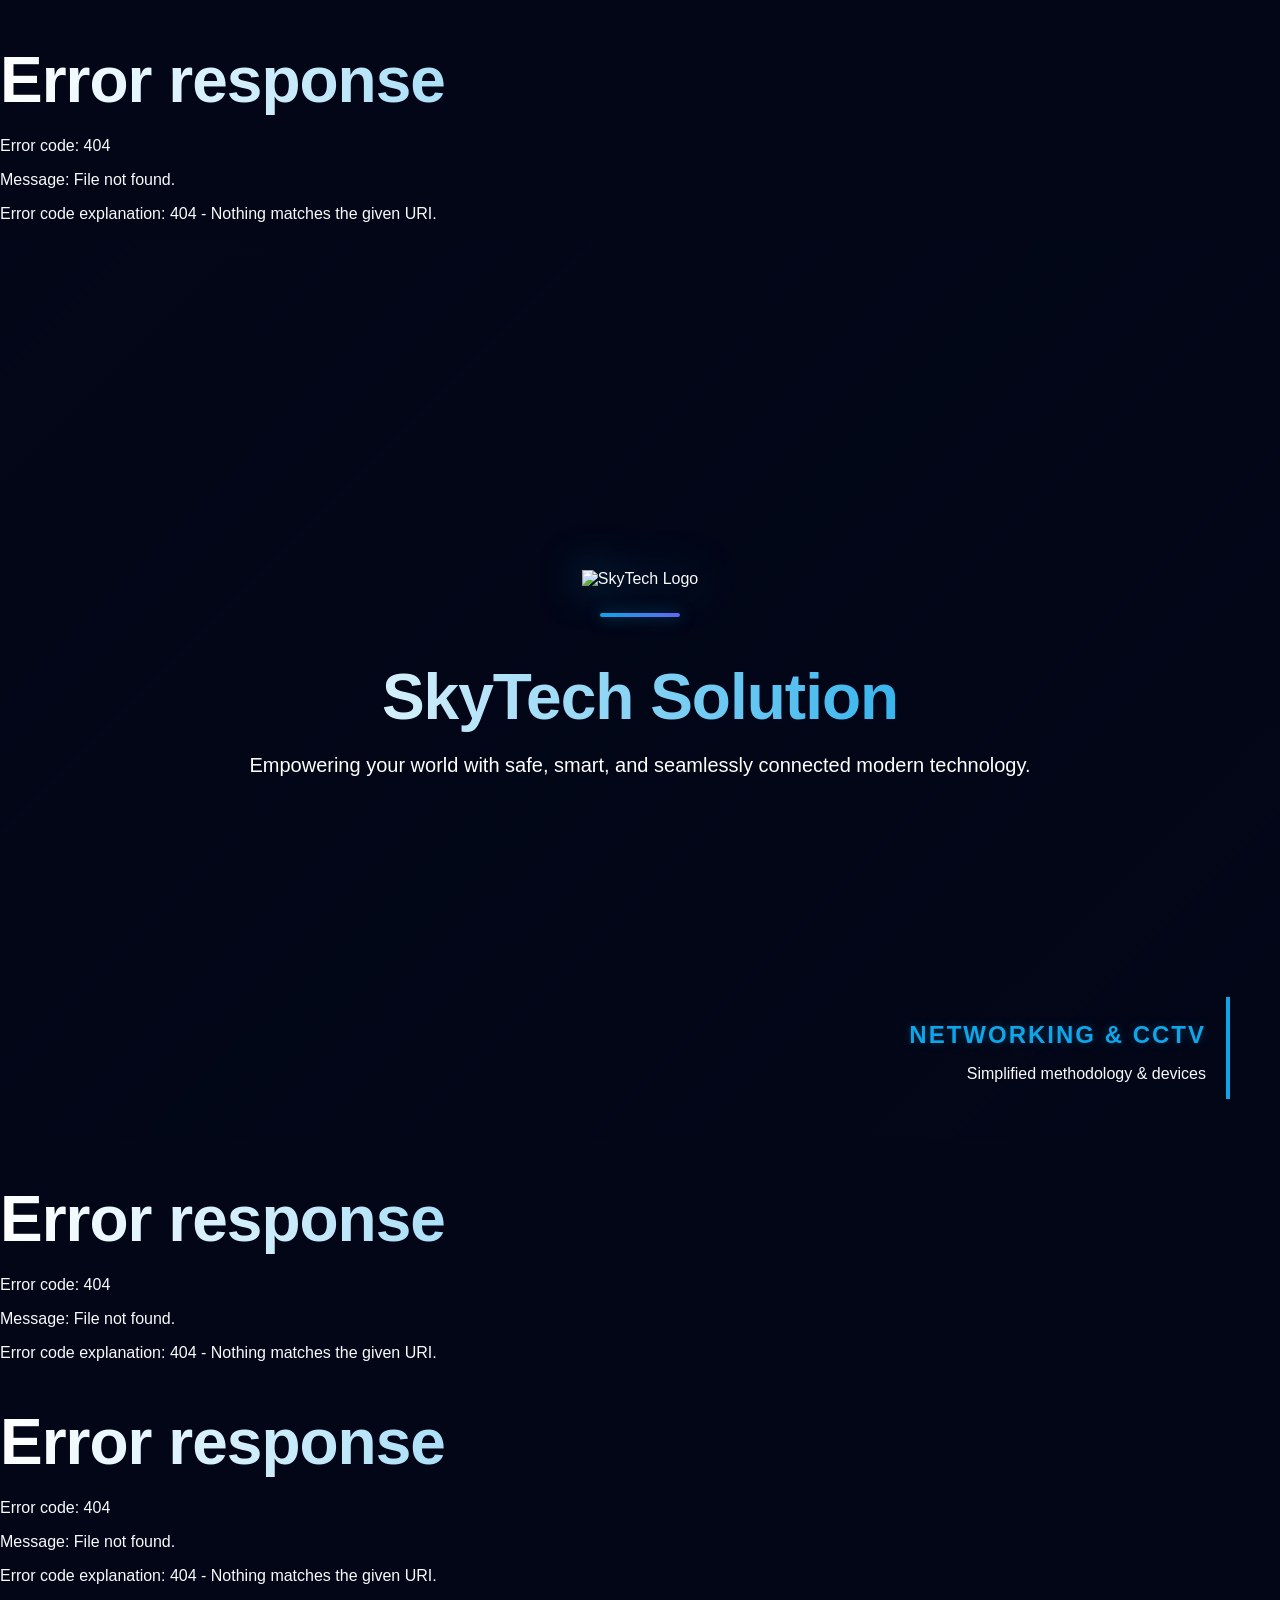
==== index.html @ 26297476 "Add files via upload" ====
<!DOCTYPE html>
<html lang="en">

<head>
    <meta charset="UTF-8">
    <title>SkyTech Solution | Future of Tech</title>
    <meta name="viewport" content="width=device-width, initial-scale=1">

    <link href="components/bootstrap.min.css" rel="stylesheet">

    <style>
        body {
            margin: 0;
            font-family: 'Poppins', 'Segoe UI', Tahoma, Geneva, Verdana, sans-serif;
            background-color: #020617;
            color: #f8fafc;
            overflow-x: hidden;
        }
        
        #heroSection {
            position: relative;
            height: 100vh;
            width: 100%;
            overflow: hidden;
            display: flex;
            align-items: center;
            justify-content: center;
        }
        
        .bg-slider {
            position: absolute;
            top: 0;
            left: 0;
            width: 100%;
            height: 100%;
            z-index: 0;
        }
        
        .carousel,
        .carousel-inner,
        .carousel-item {
            height: 100%;
        }
        
        .carousel-item {
            background-size: cover;
            background-position: center;
            background-repeat: no-repeat;
            transition: transform 3s ease-in-out;
        }
        
        .carousel-item.active {
            animation: zoomEffect 10s infinite alternate;
        }
        
        @keyframes zoomEffect {
            from {
                transform: scale(1);
            }
            to {
                transform: scale(1.1);
            }
        }
        
        .bg-slider::after {
            content: "";
            position: absolute;
            inset: 0;
            background: linear-gradient(135deg, rgba(2, 6, 23, 0.8) 0%, rgba(2, 6, 23, 0.4) 50%, rgba(2, 6, 23, 0.9) 100%);
            z-index: 1;
        }
        
        .hero-box {
            position: relative;
            z-index: 2;
            max-width: 900px;
            padding: 40px;
            text-align: center;
            animation: fadeInUp 1.5s ease-out;
        }
        
        .hero-box img {
            max-width: 500px;
            margin-bottom: 25px;
            filter: drop-shadow(0 0 20px rgba(14, 165, 233, 0.6));
        }
        
        h1 {
            font-weight: 800;
            font-size: 4rem;
            letter-spacing: -1px;
            margin-bottom: 20px;
            background: linear-gradient(to right, #ffffff, #0ea5e9);
            -webkit-background-clip: text;
            -webkit-text-fill-color: transparent;
        }
        
        .lead {
            font-size: 1.25rem;
            color: #ffffff;
            margin-bottom: 30px;
            font-style: bold;
        }
        
        .accent-bar {
            width: 80px;
            height: 4px;
            background: linear-gradient(to right, #0ea5e9, #6366f1);
            margin: 0 auto 20px;
            border-radius: 10px;
            box-shadow: 0 0 15px rgba(14, 165, 233, 0.5);
        }
        
        .caption {
            position: absolute;
            bottom: 40px;
            right: 50px;
            text-align: right;
            z-index: 3;
            border-right: 4px solid #0ea5e9;
            padding-right: 20px;
        }
        
        .caption h3 {
            font-size: 1.5rem;
            color: #0ea5e9;
            margin-bottom: 0;
            text-transform: uppercase;
            letter-spacing: 2px;
            text-shadow: 0 0 10px rgba(14, 165, 233, 0.3);
        }
        
        @keyframes fadeInUp {
            from {
                opacity: 0;
                transform: translateY(30px);
            }
            to {
                opacity: 1;
                transform: translateY(0);
            }
        }
        
        @media (max-width: 768px) {
            h1 {
                font-size: 2.5rem;
            }
            .hero-box {
                padding: 20px;
            }
            .caption {
                position: relative;
                bottom: unset;
                right: unset;
                text-align: center;
                border-right: none;
                border-top: 2px solid #3b82f6;
                margin-top: 30px;
                padding-top: 15px;
            }
        }
    </style>
</head>

<body>
    <div id="navbar"></div>

    <div id="heroSection">
        <div class="bg-slider">
            <div id="bgCarousel" class="carousel slide carousel-fade" data-bs-ride="carousel" data-bs-interval="5000">
                <div class="carousel-inner">
                    <div class="carousel-item active" style="background-image: url('Assests/home.jpeg');"></div>
                    <div class="carousel-item" style="background-image: url('Assests/index.png');"></div>
                    <div class="carousel-item" style="background-image: url('Assests/net.jpg');"></div>
                </div>
            </div>
        </div>

        <div class="hero-box">
            <img src="Assests/skytech-logo.png" alt="SkyTech Logo">
            <div class="accent-bar"></div>
            <h1>SkyTech Solution</h1>
            <p class="lead">Empowering your world with safe, smart, and seamlessly connected modern technology.</p>
        </div>

        <div class="caption">
            <h3>Networking & CCTV</h3>
            <p class="small text-light text-uppercase opacity-75">Simplified methodology & devices</p>
        </div>
    </div>

    <div id="product"></div>
    <div id="footer"></div>

    <script src="include.js"></script>
    <script src="components/bootstrap.bundle.min.js"></script>

    <script>
        window.addEventListener('scroll', function() {
            let value = window.scrollY;
            let heroContent = document.querySelector('.hero-box');
            let heroBg = document.querySelector('.bg-slider');

            heroContent.style.opacity = 1 - value / 500;
            heroContent.style.transform = `translateY(${value * 0.4}px)`;

            heroBg.style.filter = `brightness(${1 - value / 1000})`;
        });
    </script>
</body>

</html>
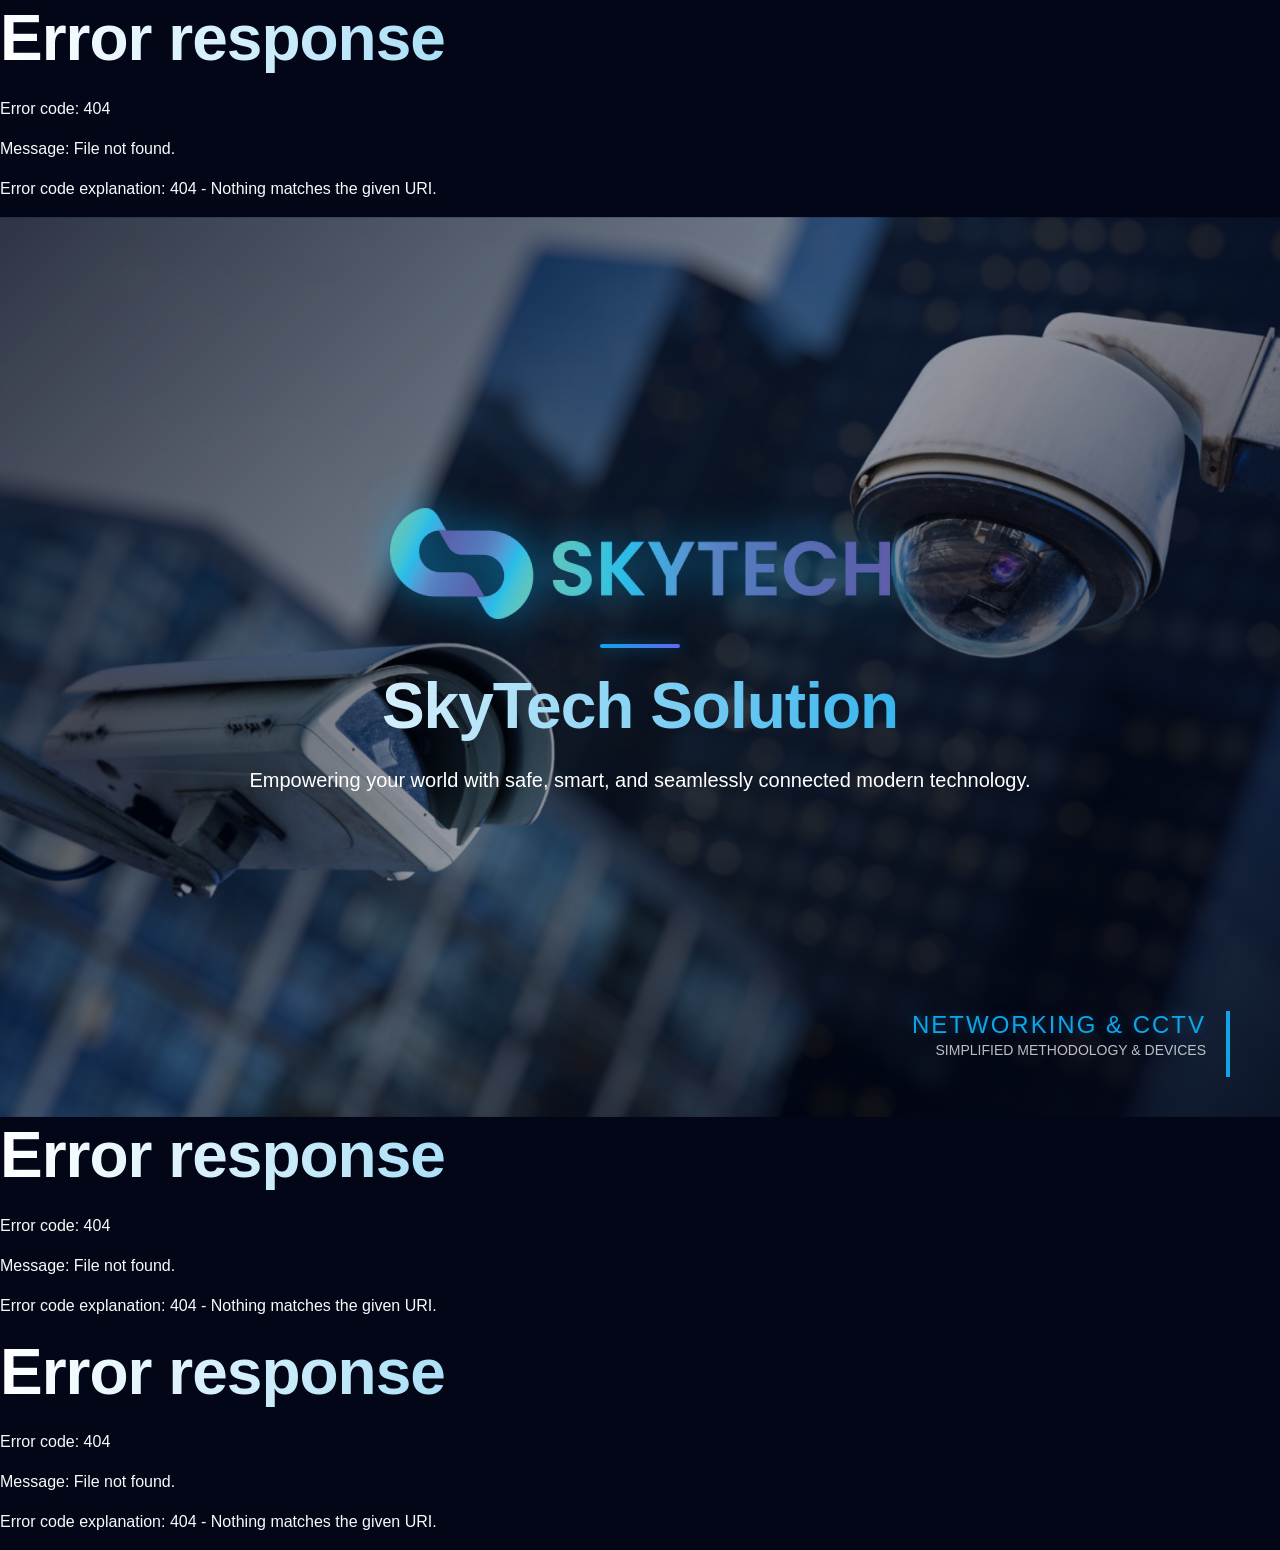
==== commit 6bee7add: "first commit" ====
--- a/index.html
+++ b/index.html
@@ -1,212 +1,213 @@
-<!DOCTYPE html>
-<html lang="en">
-
-<head>
-    <meta charset="UTF-8">
-    <title>SkyTech Solution | Future of Tech</title>
-    <meta name="viewport" content="width=device-width, initial-scale=1">
-
-    <link href="components/bootstrap.min.css" rel="stylesheet">
-
-    <style>
-        body {
-            margin: 0;
-            font-family: 'Poppins', 'Segoe UI', Tahoma, Geneva, Verdana, sans-serif;
-            background-color: #020617;
-            color: #f8fafc;
-            overflow-x: hidden;
-        }
-        
-        #heroSection {
-            position: relative;
-            height: 100vh;
-            width: 100%;
-            overflow: hidden;
-            display: flex;
-            align-items: center;
-            justify-content: center;
-        }
-        
-        .bg-slider {
-            position: absolute;
-            top: 0;
-            left: 0;
-            width: 100%;
-            height: 100%;
-            z-index: 0;
-        }
-        
-        .carousel,
-        .carousel-inner,
-        .carousel-item {
-            height: 100%;
-        }
-        
-        .carousel-item {
-            background-size: cover;
-            background-position: center;
-            background-repeat: no-repeat;
-            transition: transform 3s ease-in-out;
-        }
-        
-        .carousel-item.active {
-            animation: zoomEffect 10s infinite alternate;
-        }
-        
-        @keyframes zoomEffect {
-            from {
-                transform: scale(1);
-            }
-            to {
-                transform: scale(1.1);
-            }
-        }
-        
-        .bg-slider::after {
-            content: "";
-            position: absolute;
-            inset: 0;
-            background: linear-gradient(135deg, rgba(2, 6, 23, 0.8) 0%, rgba(2, 6, 23, 0.4) 50%, rgba(2, 6, 23, 0.9) 100%);
-            z-index: 1;
-        }
-        
-        .hero-box {
-            position: relative;
-            z-index: 2;
-            max-width: 900px;
-            padding: 40px;
-            text-align: center;
-            animation: fadeInUp 1.5s ease-out;
-        }
-        
-        .hero-box img {
-            max-width: 500px;
-            margin-bottom: 25px;
-            filter: drop-shadow(0 0 20px rgba(14, 165, 233, 0.6));
-        }
-        
-        h1 {
-            font-weight: 800;
-            font-size: 4rem;
-            letter-spacing: -1px;
-            margin-bottom: 20px;
-            background: linear-gradient(to right, #ffffff, #0ea5e9);
-            -webkit-background-clip: text;
-            -webkit-text-fill-color: transparent;
-        }
-        
-        .lead {
-            font-size: 1.25rem;
-            color: #ffffff;
-            margin-bottom: 30px;
-            font-style: bold;
-        }
-        
-        .accent-bar {
-            width: 80px;
-            height: 4px;
-            background: linear-gradient(to right, #0ea5e9, #6366f1);
-            margin: 0 auto 20px;
-            border-radius: 10px;
-            box-shadow: 0 0 15px rgba(14, 165, 233, 0.5);
-        }
-        
-        .caption {
-            position: absolute;
-            bottom: 40px;
-            right: 50px;
-            text-align: right;
-            z-index: 3;
-            border-right: 4px solid #0ea5e9;
-            padding-right: 20px;
-        }
-        
-        .caption h3 {
-            font-size: 1.5rem;
-            color: #0ea5e9;
-            margin-bottom: 0;
-            text-transform: uppercase;
-            letter-spacing: 2px;
-            text-shadow: 0 0 10px rgba(14, 165, 233, 0.3);
-        }
-        
-        @keyframes fadeInUp {
-            from {
-                opacity: 0;
-                transform: translateY(30px);
-            }
-            to {
-                opacity: 1;
-                transform: translateY(0);
-            }
-        }
-        
-        @media (max-width: 768px) {
-            h1 {
-                font-size: 2.5rem;
-            }
-            .hero-box {
-                padding: 20px;
-            }
-            .caption {
-                position: relative;
-                bottom: unset;
-                right: unset;
-                text-align: center;
-                border-right: none;
-                border-top: 2px solid #3b82f6;
-                margin-top: 30px;
-                padding-top: 15px;
-            }
-        }
-    </style>
-</head>
-
-<body>
-    <div id="navbar"></div>
-
-    <div id="heroSection">
-        <div class="bg-slider">
-            <div id="bgCarousel" class="carousel slide carousel-fade" data-bs-ride="carousel" data-bs-interval="5000">
-                <div class="carousel-inner">
-                    <div class="carousel-item active" style="background-image: url('Assests/home.jpeg');"></div>
-                    <div class="carousel-item" style="background-image: url('Assests/index.png');"></div>
-                    <div class="carousel-item" style="background-image: url('Assests/net.jpg');"></div>
-                </div>
-            </div>
-        </div>
-
-        <div class="hero-box">
-            <img src="Assests/skytech-logo.png" alt="SkyTech Logo">
-            <div class="accent-bar"></div>
-            <h1>SkyTech Solution</h1>
-            <p class="lead">Empowering your world with safe, smart, and seamlessly connected modern technology.</p>
-        </div>
-
-        <div class="caption">
-            <h3>Networking & CCTV</h3>
-            <p class="small text-light text-uppercase opacity-75">Simplified methodology & devices</p>
-        </div>
-    </div>
-
-    <div id="product"></div>
-    <div id="footer"></div>
-
-    <script src="include.js"></script>
-    <script src="components/bootstrap.bundle.min.js"></script>
-
-    <script>
-        window.addEventListener('scroll', function() {
-            let value = window.scrollY;
-            let heroContent = document.querySelector('.hero-box');
-            let heroBg = document.querySelector('.bg-slider');
-
-            heroContent.style.opacity = 1 - value / 500;
-            heroContent.style.transform = `translateY(${value * 0.4}px)`;
-
-            heroBg.style.filter = `brightness(${1 - value / 1000})`;
-        });
-    </script>
-</body>
-
+<!DOCTYPE html>
+<html lang="en">
+
+<head>
+    <meta charset="UTF-8">
+    <title>SkyTech Solution | Future of Tech</title>
+    <meta name="viewport" content="width=device-width, initial-scale=1">
+
+    <link href="components/bootstrap.min.css" rel="stylesheet">
+
+    <style>
+        body {
+            margin: 0;
+            font-family: 'Poppins', 'Segoe UI', Tahoma, Geneva, Verdana, sans-serif;
+            background-color: #020617;
+            color: #f8fafc;
+            overflow-x: hidden;
+        }
+        
+        #heroSection {
+            position: relative;
+            height: 100vh;
+            width: 100%;
+            overflow: hidden;
+            display: flex;
+            align-items: center;
+            justify-content: center;
+        }
+        
+        .bg-slider {
+            position: absolute;
+            top: 0;
+            left: 0;
+            width: 100%;
+            height: 100%;
+            z-index: 0;
+        }
+        
+        .carousel,
+        .carousel-inner,
+        .carousel-item {
+            height: 100%;
+        }
+        
+        .carousel-item {
+            background-size: cover;
+            background-position: center;
+            background-repeat: no-repeat;
+            transition: transform 3s ease-in-out;
+        }
+        
+        .carousel-item.active {
+            animation: zoomEffect 10s infinite alternate;
+        }
+        
+        @keyframes zoomEffect {
+            from {
+                transform: scale(1);
+            }
+            to {
+                transform: scale(1.1);
+            }
+        }
+        
+        .bg-slider::after {
+            content: "";
+            position: absolute;
+            inset: 0;
+            background: linear-gradient(135deg, rgba(2, 6, 23, 0.8) 0%, rgba(2, 6, 23, 0.4) 50%, rgba(2, 6, 23, 0.9) 100%);
+            z-index: 1;
+        }
+        
+        .hero-box {
+            position: relative;
+            z-index: 2;
+            max-width: 900px;
+            padding: 40px;
+            text-align: center;
+            animation: fadeInUp 1.5s ease-out;
+        }
+        
+        .hero-box img {
+            max-width: 500px;
+            margin-bottom: 25px;
+            filter: drop-shadow(0 0 20px rgba(14, 165, 233, 0.6));
+        }
+        
+        h1 {
+            font-weight: 800;
+            font-size: 4rem;
+            letter-spacing: -1px;
+            margin-bottom: 20px;
+            background: linear-gradient(to right, #ffffff, #0ea5e9);
+            background-clip: text;
+            -webkit-background-clip: text;
+            -webkit-text-fill-color: transparent;
+        }
+        
+        .lead {
+            font-size: 1.25rem;
+            color: #ffffff;
+            margin-bottom: 30px;
+            font-style: bold;
+        }
+        
+        .accent-bar {
+            width: 80px;
+            height: 4px;
+            background: linear-gradient(to right, #0ea5e9, #6366f1);
+            margin: 0 auto 20px;
+            border-radius: 10px;
+            box-shadow: 0 0 15px rgba(14, 165, 233, 0.5);
+        }
+        
+        .caption {
+            position: absolute;
+            bottom: 40px;
+            right: 50px;
+            text-align: right;
+            z-index: 3;
+            border-right: 4px solid #0ea5e9;
+            padding-right: 20px;
+        }
+        
+        .caption h3 {
+            font-size: 1.5rem;
+            color: #0ea5e9;
+            margin-bottom: 0;
+            text-transform: uppercase;
+            letter-spacing: 2px;
+            text-shadow: 0 0 10px rgba(14, 165, 233, 0.3);
+        }
+        
+        @keyframes fadeInUp {
+            from {
+                opacity: 0;
+                transform: translateY(30px);
+            }
+            to {
+                opacity: 1;
+                transform: translateY(0);
+            }
+        }
+        
+        @media (max-width: 768px) {
+            h1 {
+                font-size: 2.5rem;
+            }
+            .hero-box {
+                padding: 20px;
+            }
+            .caption {
+                position: relative;
+                bottom: unset;
+                right: unset;
+                text-align: center;
+                border-right: none;
+                border-top: 2px solid #3b82f6;
+                margin-top: 30px;
+                padding-top: 15px;
+            }
+        }
+    </style>
+</head>
+
+<body>
+    <div id="navbar"></div>
+
+    <div id="heroSection">
+        <div class="bg-slider">
+            <div id="bgCarousel" class="carousel slide carousel-fade" data-bs-ride="carousel" data-bs-interval="5000">
+                <div class="carousel-inner">
+                    <div class="carousel-item active" style="background-image: url('Assests/home.jpeg');"></div>
+                    <div class="carousel-item" style="background-image: url('Assests/index.png');"></div>
+                    <div class="carousel-item" style="background-image: url('Assests/net.jpg');"></div>
+                </div>
+            </div>
+        </div>
+
+        <div class="hero-box">
+            <img src="Assests/skytech-logo.png" alt="SkyTech Logo">
+            <div class="accent-bar"></div>
+            <h1>SkyTech Solution</h1>
+            <p class="lead">Empowering your world with safe, smart, and seamlessly connected modern technology.</p>
+        </div>
+
+        <div class="caption">
+            <h3>Networking & CCTV</h3>
+            <p class="small text-light text-uppercase opacity-75">Simplified methodology & devices</p>
+        </div>
+    </div>
+
+    <div id="product"></div>
+    <div id="footer"></div>
+
+    <script src="include.js"></script>
+    <script src="components/bootstrap.bundle.min.js"></script>
+
+    <script>
+        window.addEventListener('scroll', function() {
+            let value = window.scrollY;
+            let heroContent = document.querySelector('.hero-box');
+            let heroBg = document.querySelector('.bg-slider');
+
+            heroContent.style.opacity = 1 - value / 500;
+            heroContent.style.transform = `translateY(${value * 0.4}px)`;
+
+            heroBg.style.filter = `brightness(${1 - value / 1000})`;
+        });
+    </script>
+</body>
+
 </html>
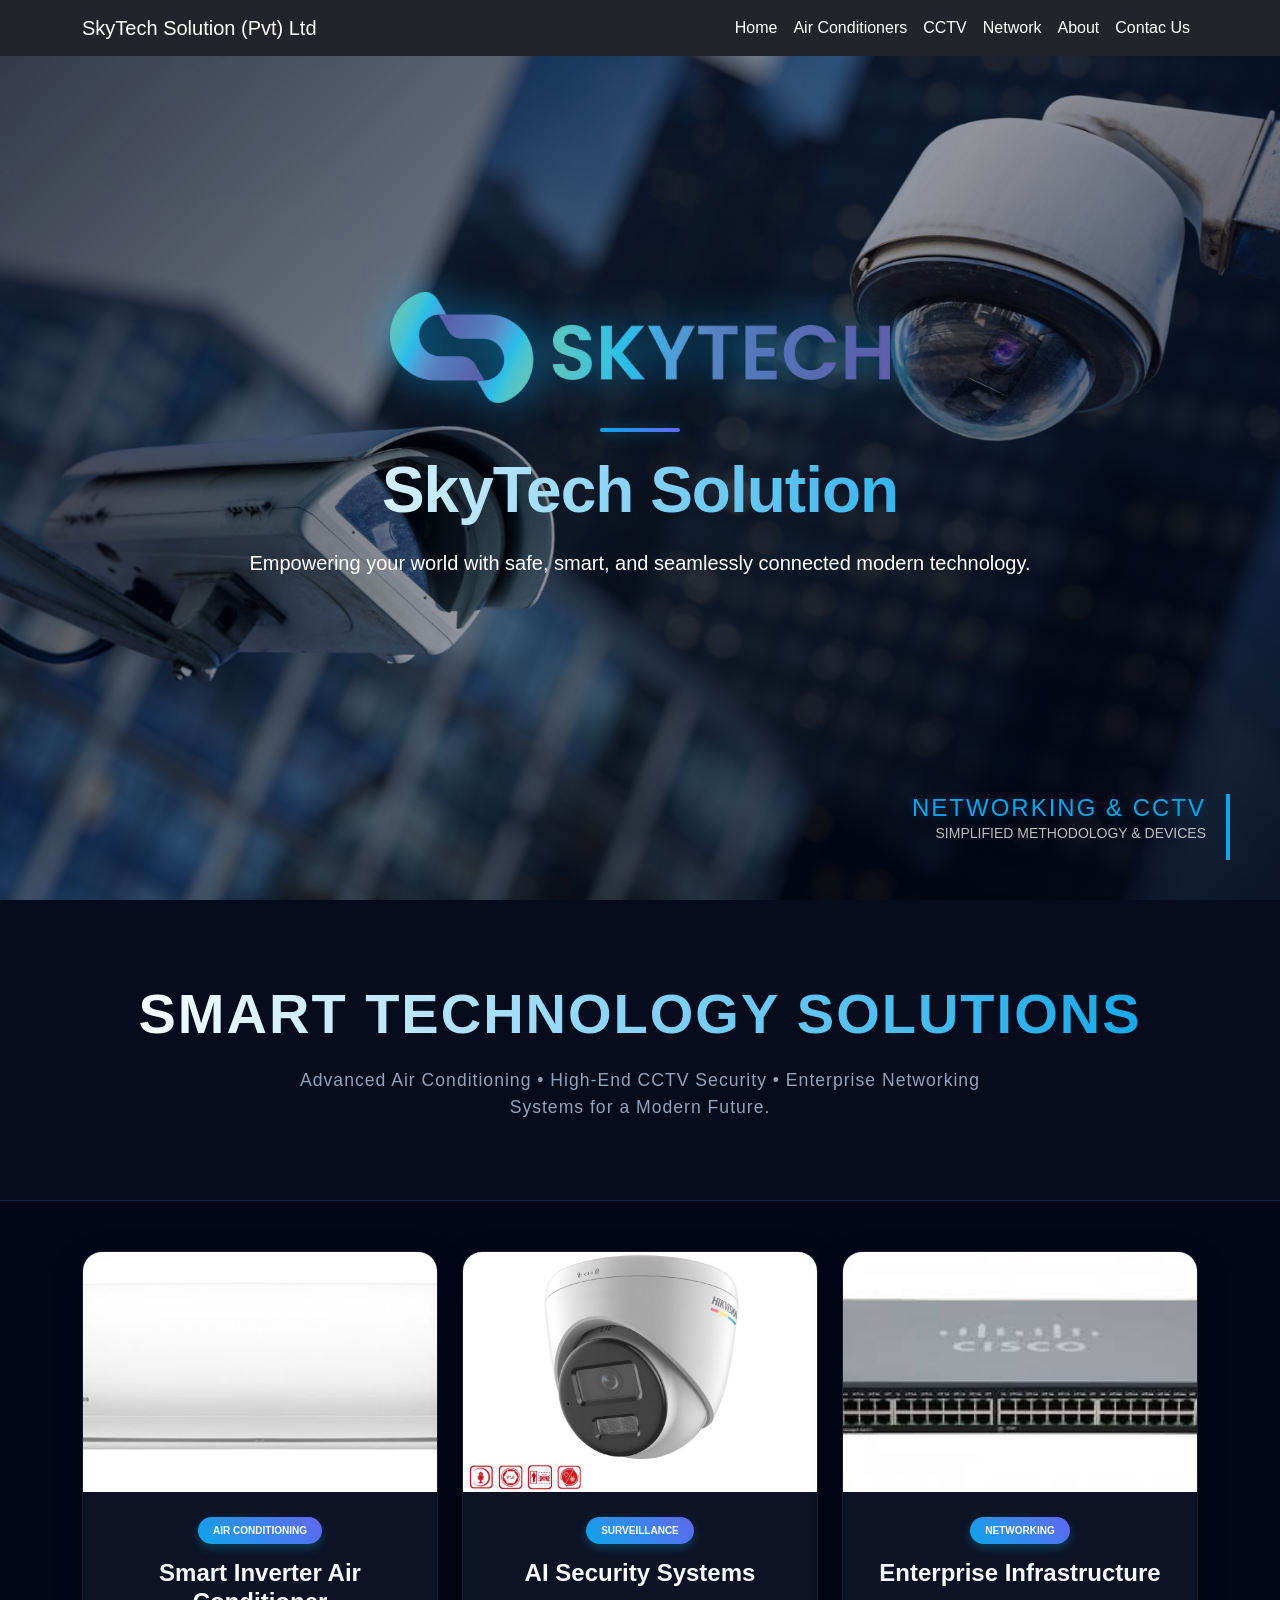
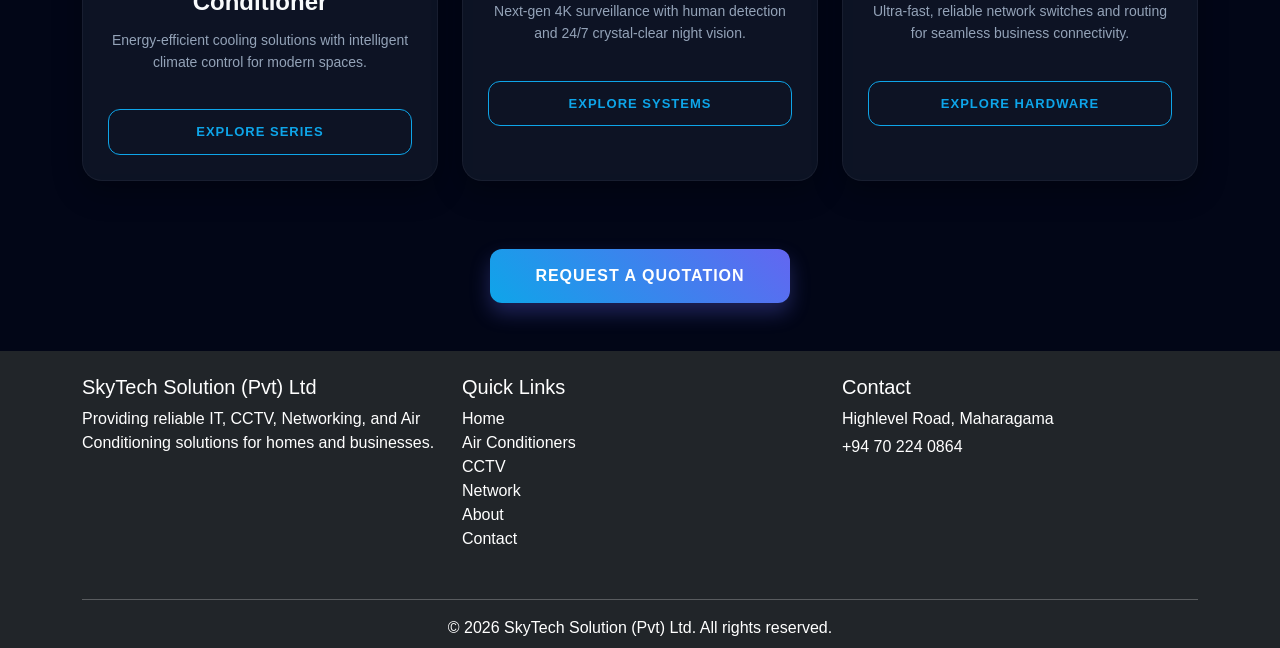
==== commit 48b06246: "Make site responsive" ====
--- a/index.html
+++ b/index.html
@@ -161,6 +161,7 @@
             }
         }
     </style>
+    <link href="components/responsive.css" rel="stylesheet">
 </head>
 
 <body>
--- a/components/responsive.css
+++ b/components/responsive.css
@@ -0,0 +1,178 @@
+img,
+video,
+iframe {
+    max-width: 100%;
+}
+
+.navbar-brand {
+    white-space: normal;
+    line-height: 1.2;
+}
+
+@media (max-width: 991.98px) {
+    .navbar .container {
+        padding-left: 1rem;
+        padding-right: 1rem;
+    }
+
+    .navbar-nav {
+        gap: 0.25rem;
+        padding-top: 0.75rem;
+    }
+
+    .navbar .nav-link {
+        padding-left: 0;
+        padding-right: 0;
+    }
+}
+
+@media (max-width: 768px) {
+    .hero {
+        padding: 56px 16px !important;
+        margin-bottom: 32px !important;
+        clip-path: none !important;
+    }
+
+    .hero h1,
+    .hero-box h1 {
+        font-size: clamp(2rem, 8vw, 2.75rem) !important;
+        letter-spacing: 1px !important;
+        line-height: 1.1;
+    }
+
+    .hero p,
+    .hero-box .lead {
+        font-size: 1rem !important;
+    }
+
+    #heroSection {
+        min-height: 100svh;
+        height: auto;
+        padding: 88px 16px 40px;
+        align-items: center;
+    }
+
+    .hero-box {
+        padding: 24px 16px !important;
+        width: min(100%, 900px);
+    }
+
+    .hero-box img {
+        width: min(100%, 380px);
+        margin-bottom: 18px;
+    }
+
+    .caption {
+        position: relative !important;
+        bottom: auto !important;
+        right: auto !important;
+        text-align: center !important;
+        border-right: 0 !important;
+        border-top: 2px solid #0ea5e9;
+        padding: 14px 0 0 !important;
+        margin-top: 20px;
+    }
+
+    .about-row {
+        flex-direction: column !important;
+        max-width: 100%;
+    }
+
+    .img-side,
+    .info-side {
+        flex: 1 1 100% !important;
+        width: 100%;
+    }
+
+    .img-side {
+        height: 220px !important;
+    }
+
+    .info-side {
+        padding: 24px 18px !important;
+        text-align: center;
+    }
+
+    .accent-bar {
+        margin-left: auto;
+        margin-right: auto;
+    }
+
+    .contact-box,
+    .quotation-box,
+    .details-wrapper {
+        padding: 24px !important;
+        border-radius: 20px !important;
+    }
+
+    .product-image-container {
+        padding: 18px !important;
+    }
+
+    .spec-item {
+        flex-direction: column;
+        align-items: flex-start;
+        gap: 4px;
+    }
+
+    .feature-item {
+        padding: 10px 12px;
+    }
+
+    .card img,
+    .product-img {
+        height: 180px !important;
+    }
+
+    .card-body,
+    .product-body {
+        padding: 20px !important;
+    }
+
+    .price-text {
+        font-size: 1.2rem !important;
+    }
+
+    footer .row {
+        text-align: center;
+    }
+
+    footer ul {
+        padding-left: 0;
+    }
+
+    footer .nav-link,
+    footer a {
+        justify-content: center;
+    }
+}
+
+@media (max-width: 576px) {
+    .quotation-box {
+        padding: 20px !important;
+    }
+
+    .details-wrapper {
+        padding: 18px !important;
+    }
+
+    .form-control,
+    .form-select,
+    .btn-custom,
+    .btn-buy {
+        width: 100%;
+    }
+
+    .service-tag {
+        margin-bottom: 10px;
+    }
+
+    .info-list li {
+        align-items: flex-start;
+    }
+
+    body {
+        align-items: flex-start;
+        justify-content: flex-start;
+    }
+}
